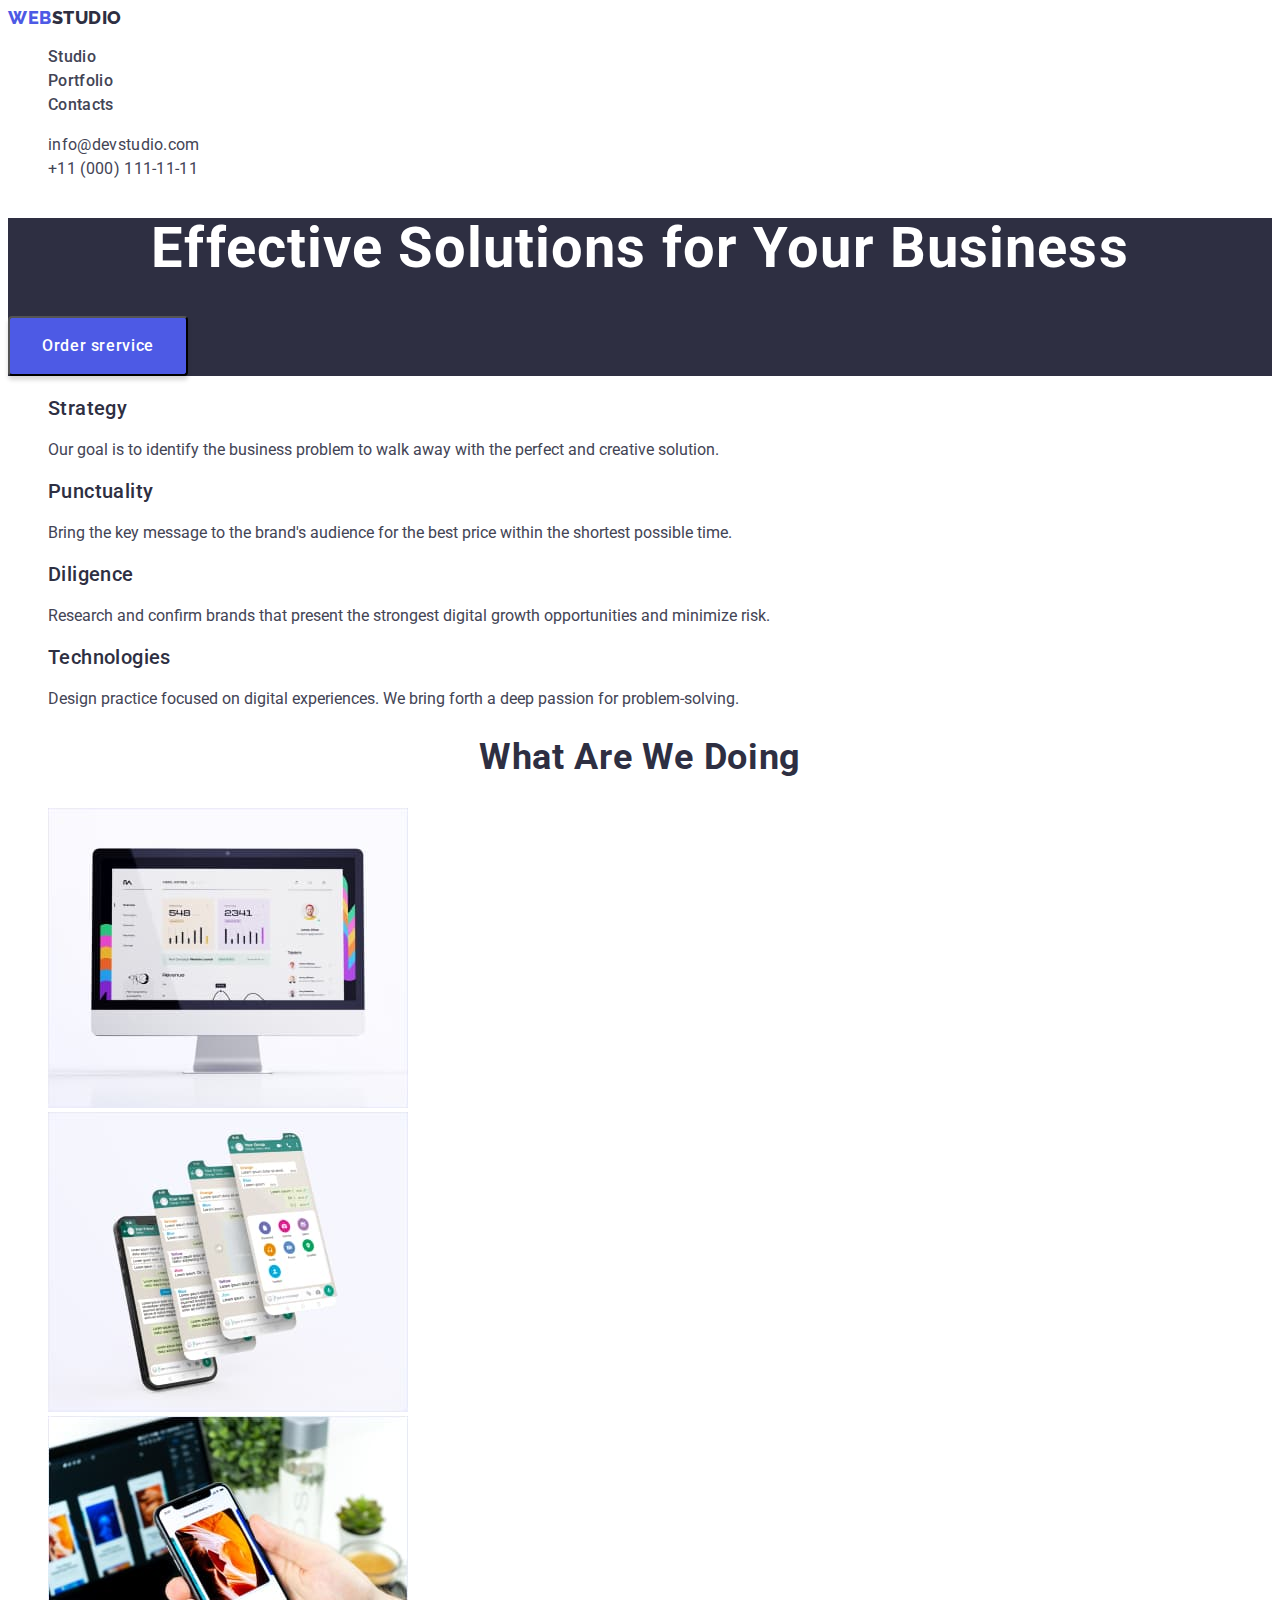
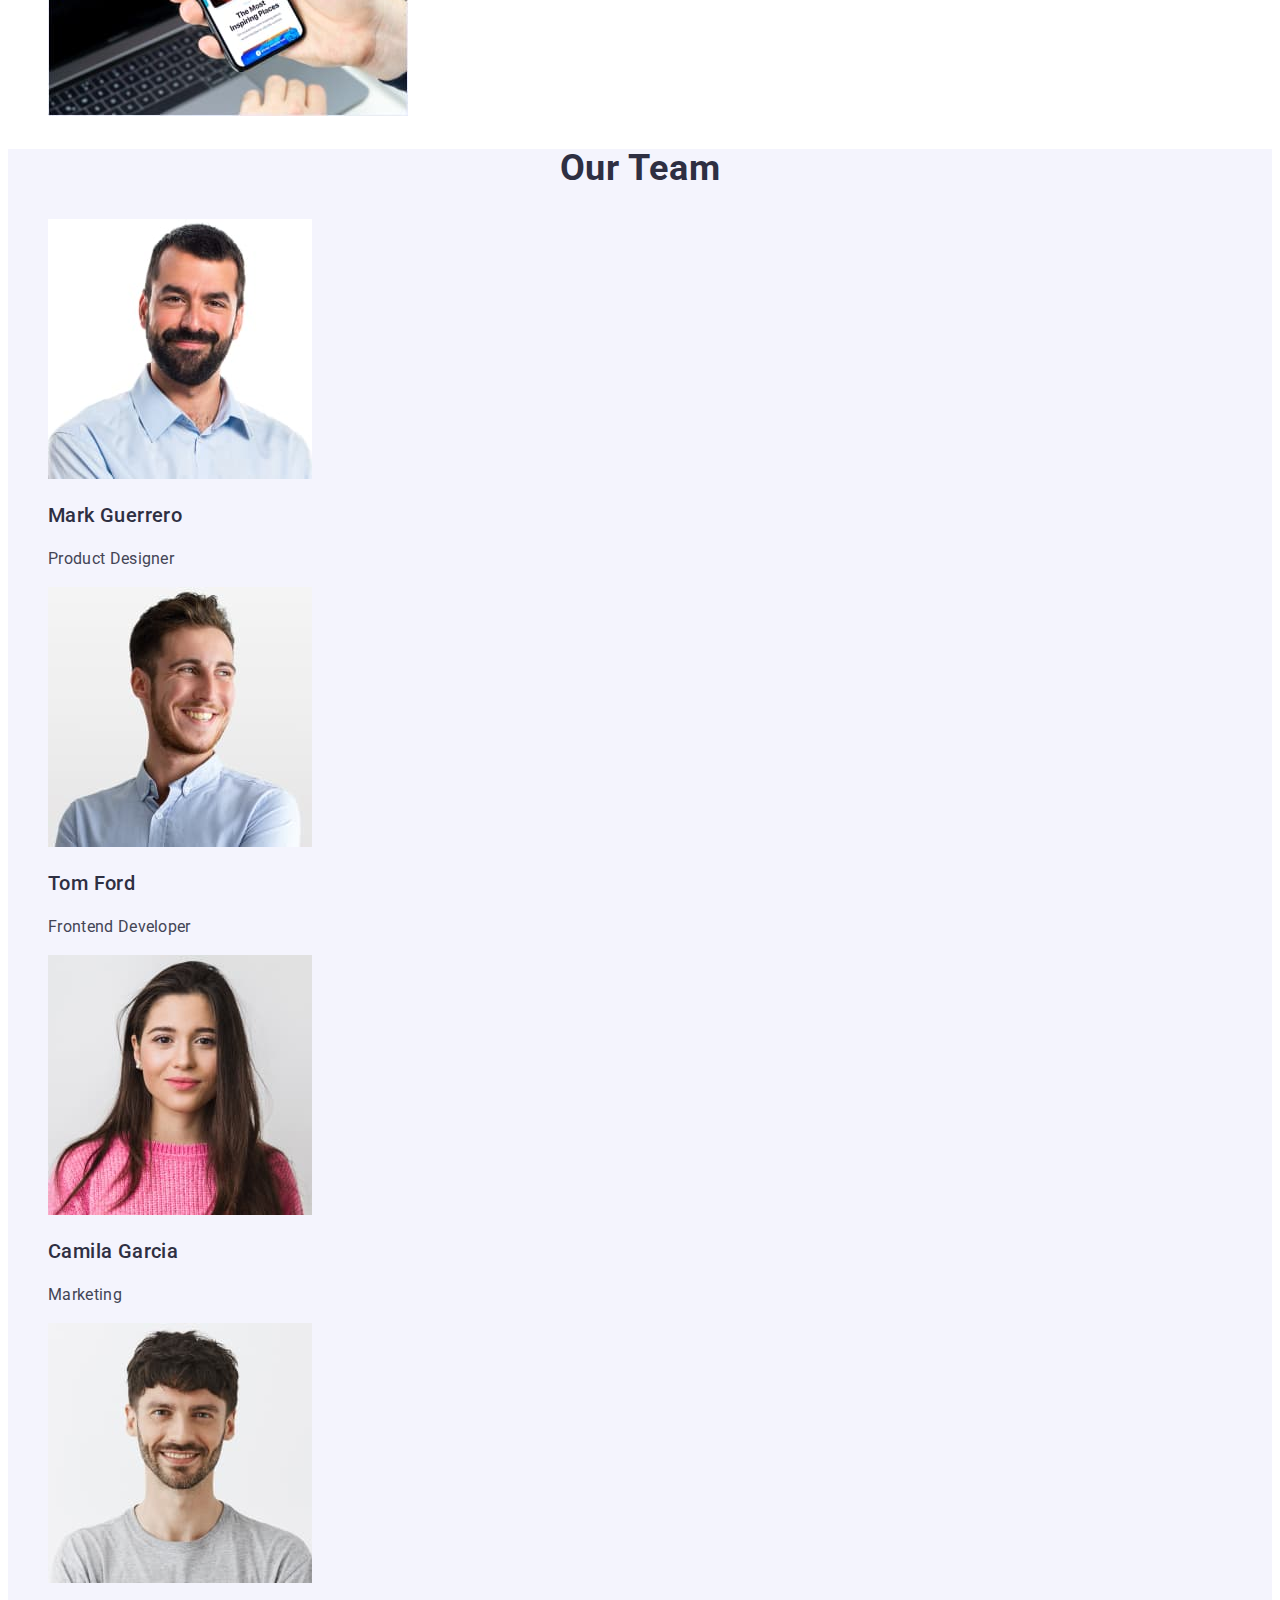
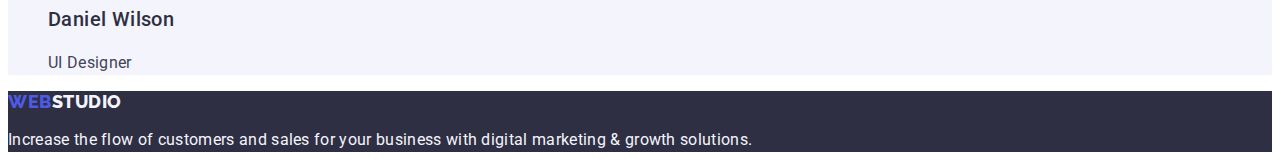
==== index.html @ 168f9c12 "start" ====
<!DOCTYPE html>
<html lang="en">
  <head>
    <title>MSi Homework02</title>
    <meta charset="UTF-8" />
    <meta name="viewport" content="width=device-width, initial-scale=1.0" />
    <link rel="stylesheet" href="./css/index.css" />
    <link rel="preconnect" href="https://fonts.googleapis.com" />
    <link rel="preconnect" href="https://fonts.gstatic.com" crossorigin />
    <link
      href="https://fonts.googleapis.com/css2?family=Raleway:wght@800&family=Roboto:wght@400;500;700;900&display=swap"
      rel="stylesheet"
    />
  </head>
  <body>
    <header>
      <!--Logo-->
      <a href="/goit-markup-hw-02/index.html" class="web-logo"
        >Web<span class="studio-logo">Studio</span></a
      >
      <!--Paga navigation-->
      <nav>
        <ul style="list-style: none">
          <li>
            <a href="/goit-markup-hw-02/index.html" class="nav">Studio</a>
          </li>
          <li>
            <a href="/goit-markup-hw-02/portfolio.html" class="nav"
              >Portfolio</a
            >
          </li>
          <li>
            <a href="" class="nav">Contacts</a>
          </li>
        </ul>
      </nav>
      <!--Address-->
      <ul style="list-style: none">
        <li>
          <a href="mailto:info@devstudio.com" class="adres"
            >info@devstudio.com</a
          >
        </li>
        <li>
          <a href="tel:+110001111111" class="adres">+11 (000) 111-11-11</a>
        </li>
      </ul>
    </header>

    <main>
      <section class="solutions">
        <h1 class="hero">Effective Solutions for Your Business</h1>
        <button type="button" class="button-service">Order srervice</button>
      </section>
      <!-- Section 1 - Strategy, Punctuality, Diligence, Technologies-->
      <section>
        <ul style="list-style: none">
          <li>
            <h3 class="subsection-title">Strategy</h3>
            <p>
              Our goal is to identify the business problem to walk away with the
              perfect and creative solution.
            </p>
          </li>
          <li>
            <h3 class="subsection-title">Punctuality</h3>
            <p>
              Bring the key message to the brand's audience for the best price
              within the shortest possible time.
            </p>
          </li>
          <li>
            <h3 class="subsection-title">Diligence</h3>
            <p>
              Research and confirm brands that present the strongest digital
              growth opportunities and minimize risk.
            </p>
          </li>
          <li>
            <h3 class="subsection-title">Technologies</h3>
            <p>
              Design practice focused on digital experiences. We bring forth a
              deep passion for problem-solving.
            </p>
          </li>
        </ul>
      </section>
      <!-- Section 2 - What Are We Doing-->
      <section>
        <h2 class="section-title">What are we doing</h2>
        <ul style="list-style: none">
          <li>
            <img
              alt="Picture of the computer"
              src="images/image1.jpg"
              width="360"
              height="300"
            />
          </li>
          <li>
            <img
              alt="Picture of phone witch many screens"
              width="360"
              height="300"
              src="images/image2.jpg"
            />
          </li>
          <li>
            <img
              alt="Picture of phone on hand"
              width="360"
              height="300"
              src="images/image3.jpg"
            />
          </li>
        </ul>
      </section>
      <!-- Section 3 - Our Team -->
      <section class="our-team">
        <h2 class="section-title">Our Team</h2>
        <ul style="list-style: none">
          <li>
            <img
              src="images/face1.jpg"
              alt="Product Designer"
              width="264"
              height="260"
            />
            <h3 class="subsection-title">Mark Guerrero</h3>
            <p class="text-team">Product Designer</p>
          </li>
          <li>
            <img
              src="images/face2.jpg"
              alt="Frontend Developer"
              width="264"
              height="260"
            />
            <h3 class="subsection-title">Tom Ford</h3>
            <p class="text-team">Frontend Developer</p>
          </li>
          <li>
            <img
              src="images/face3.jpg"
              alt="Marketing"
              width="264"
              height="260"
            />
            <h3 class="subsection-title">Camila Garcia</h3>
            <p class="text-team">Marketing</p>
          </li>
          <li>
            <img
              src="images/face4.jpg"
              alt="UI Designer"
              width="264"
              height="260"
            />
            <h3 class="subsection-title">Daniel Wilson</h3>
            <p class="text-team">UI Designer</p>
          </li>
        </ul>
      </section>
    </main>
    <footer class="footer">
      <a href="/goit-markup-hw-02/index.html" class="web-logo-footer"
        >Web<span class="studio-logo-footer">Studio</span></a
      >
      <p class="footer-text">
        Increase the flow of customers and sales for your business with digital
        marketing & growth solutions.
      </p>
    </footer>
  </body>
</html>
---- css/index.css ----
:root {
  --primary-brand: #4d5ae5;
  --pressed-state: #404bbf;
  --dark: #2e2f42;
  --success: #31d0aa;
  --text: #434455;
  --acent: #e7e9fc;
  --cloud: #f4f4fd;
  --modal-overlay: #2e2f42;
  --hero-background: #2e2f42;
  --white-background: #ffffff;
  --modal-background: #fcfcfc;
  --main-font: Roboto, sans-serif;
}
body {
  font-family: var(--main-font);
  color: var(--text);
  text-decoration: none;
}
a {
  text-decoration: none;
}
.web-logo {
  color: var(--primary-brand);
  font-family: Raleway;
  font-size: 18px;
  font-style: normal;
  font-weight: 800;
  line-height: 1.16; /* 116.667% */
  letter-spacing: 0.54px;
  text-transform: uppercase;
}

.studio-logo {
  color: var(--dark);
}

.studio-logo:hover,
.studio-logo:focus {
  color: var(--pressed-state);
}
.list-style {
  list-style: none;
}
.nav {
  color: var(--text);
  font-weight: 500;
  line-height: 1.5;
  font-family: Roboto;
  font-size: 16px;
  font-weight: 500;
  letter-spacing: 0.02em;
  text-align: left;
}
.nav:hover,
.nav:focus {
  color: var(--primary-brand);
}
/**/
.solutions {
  background-color: var(--hero-background);
}
.hero {
  /* Header 1 */
  color: var(--white-background);
  text-align: center;
  font-family: Roboto;
  font-size: 56px;
  font-style: normal;
  font-weight: 700;
  line-height: 60px; /* 107.143% */
  letter-spacing: 1.12px;
}
.button-service {
  padding: 16px 32px;
  align-items: flex-start;
  gap: 10px;
  background: var(--primary-brand);
  color: var(--white-background);
  border-radius: 4px;
  box-shadow: 0px 4px 4px 0px rgba(0, 0, 0, 0.15);
  cursor: pointer;

  /*button-text :Oder Serwice*/
  font-family: Roboto;
  font-size: 16px;
  font-weight: 500;
  line-height: 1.5;
  letter-spacing: 0.04em;
  text-align: left;
}
.button-service:hover,
.button-service:focus {
  background-color: var(--pressed-state);
}
.section-title {
  color: var(--navyblue, #2e2f42);
  /* Header 2 */
  text-align: center;
  font-size: 36px;
  font-weight: 700;
  line-height: 1.11; /* 111.111% */
  letter-spacing: 0.72px;
  text-transform: capitalize;
}
.subsection-title {
  /* Header 3 */
  color: var(--dark);
  font-size: 20px;
  font-weight: 500;
  line-height: 1.2; /* 120% */
  letter-spacing: 0.4px;
}

.text-team {
  font-family: Roboto;
  font-size: 16px;
  font-weight: 400;
  line-height: 1.5;
  letter-spacing: 0.02em;
  /*text-align: center;*/
}
.our-team {
  background-color: var(--cloud);
}
.button-item {
  color: var(--primary-brand);
  background-color: var(--cloud);
  font-weight: medium;
  size: 16px;
  line-height: 24px1.5;
  letter-spacing: 2%;
  cursor: pointer;
}
.button-item:hover,
.button-item:focus {
  color: var(--cloud);
  background-color: var(--primary-brand);
}
/*text under pictures*/
.text-content {
  color: var(--text);
  font-size: 16px;
  line-height: 1.5;
  letter-spacing: 0.02em;
}
.adres {
  color: var(--text);
  size: 16px;
  font-family: Roboto;
  font-weight: 400;
  line-height: 1.5;
  letter-spacing: 0.02em;
  text-align: left;
}
.adres:hover,
.adres:focus {
  color: var(--primary-brand);
}
.footer {
  background-color: var(--hero-background);
  color: var(--cloud);
}
.web-logo-footer {
  width: 44px;
  height: 21px;
  color: var(--primary-brand);
  font-family: Raleway;
  font-size: 18px;
  font-style: normal;
  font-weight: 800;
  line-height: 21px; /* 116.667% */
  letter-spacing: 0.54px;
  text-transform: uppercase;
  justify-content: center;
}
.studio-logo-footer {
  color: var(--cloud);
}
.studio-logo-footer:hover,
.studio-logo-footer:focus {
  color: var(--pressed-state);
}
.footer-text {
  font-family: Roboto;
  font-size: 16px;
  font-weight: 400;
  line-height: 1.5;
  letter-spacing: 0.02em;
  text-align: left;
}
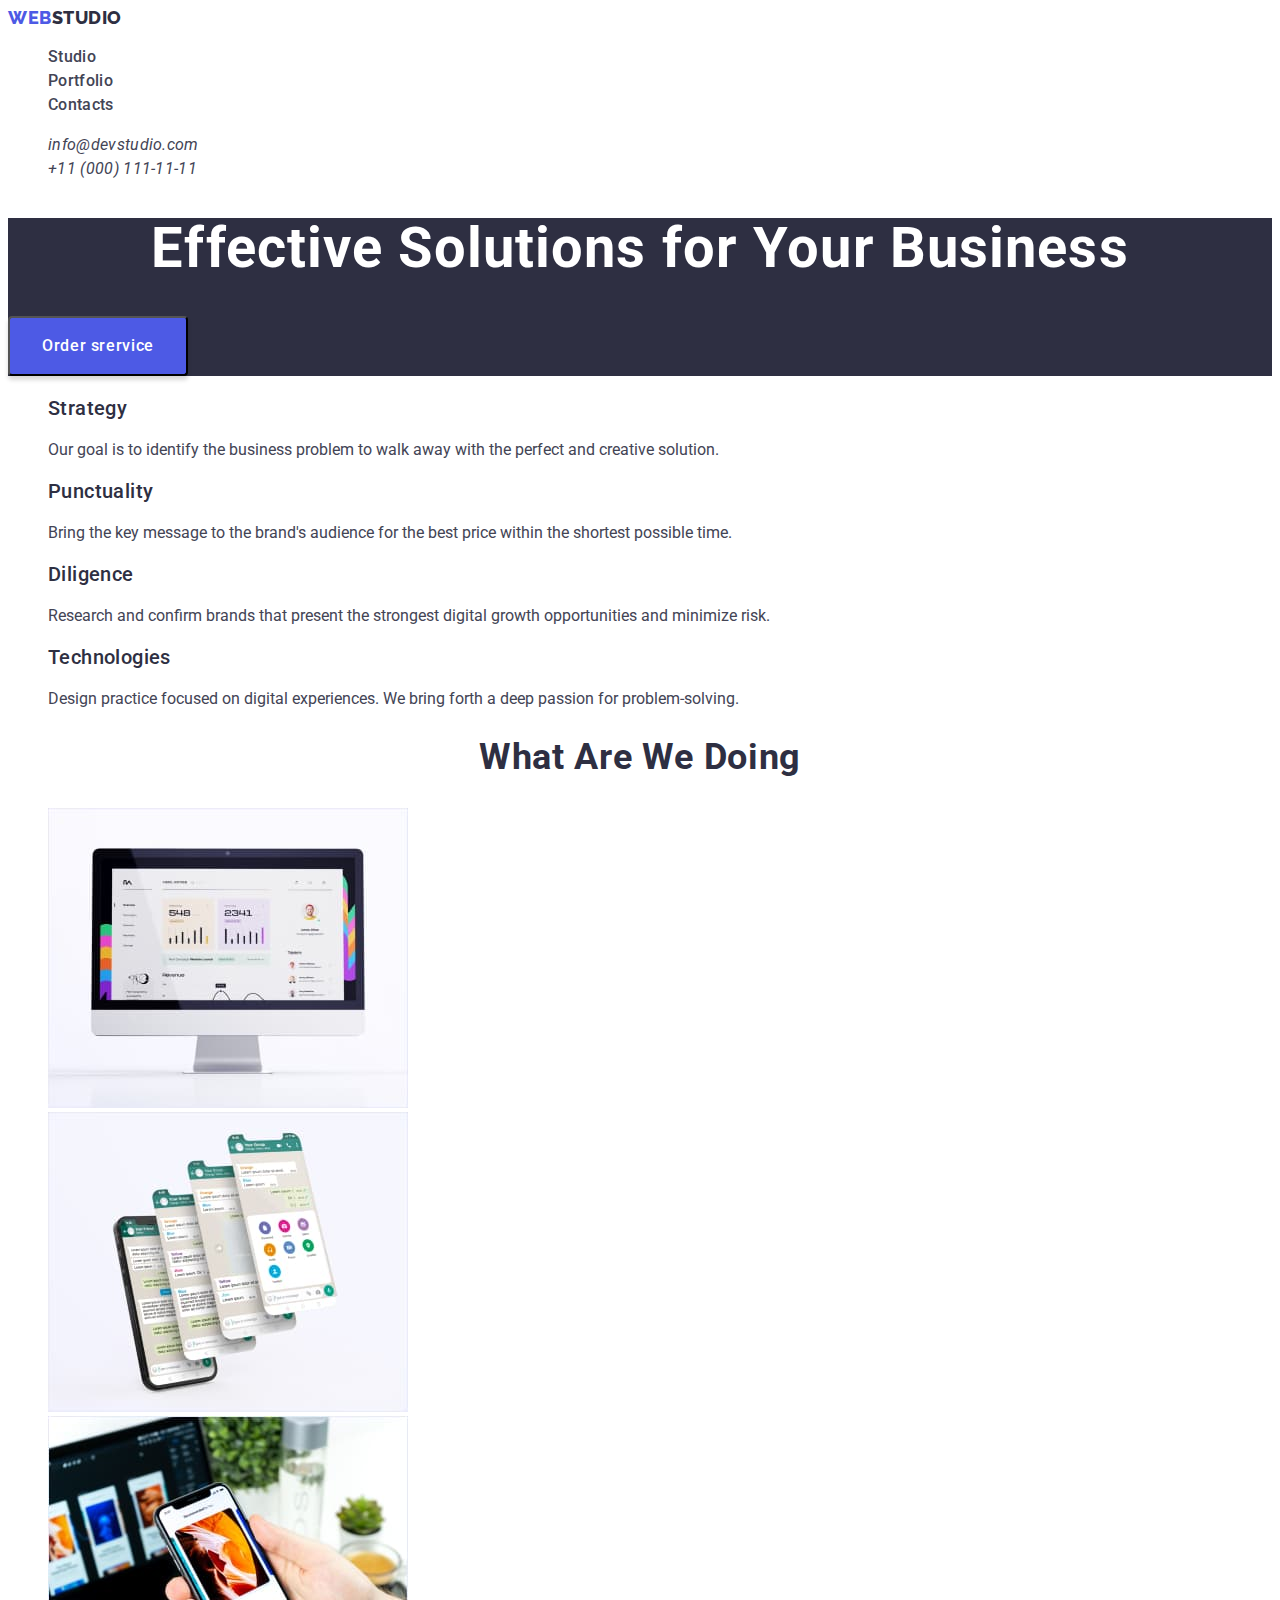
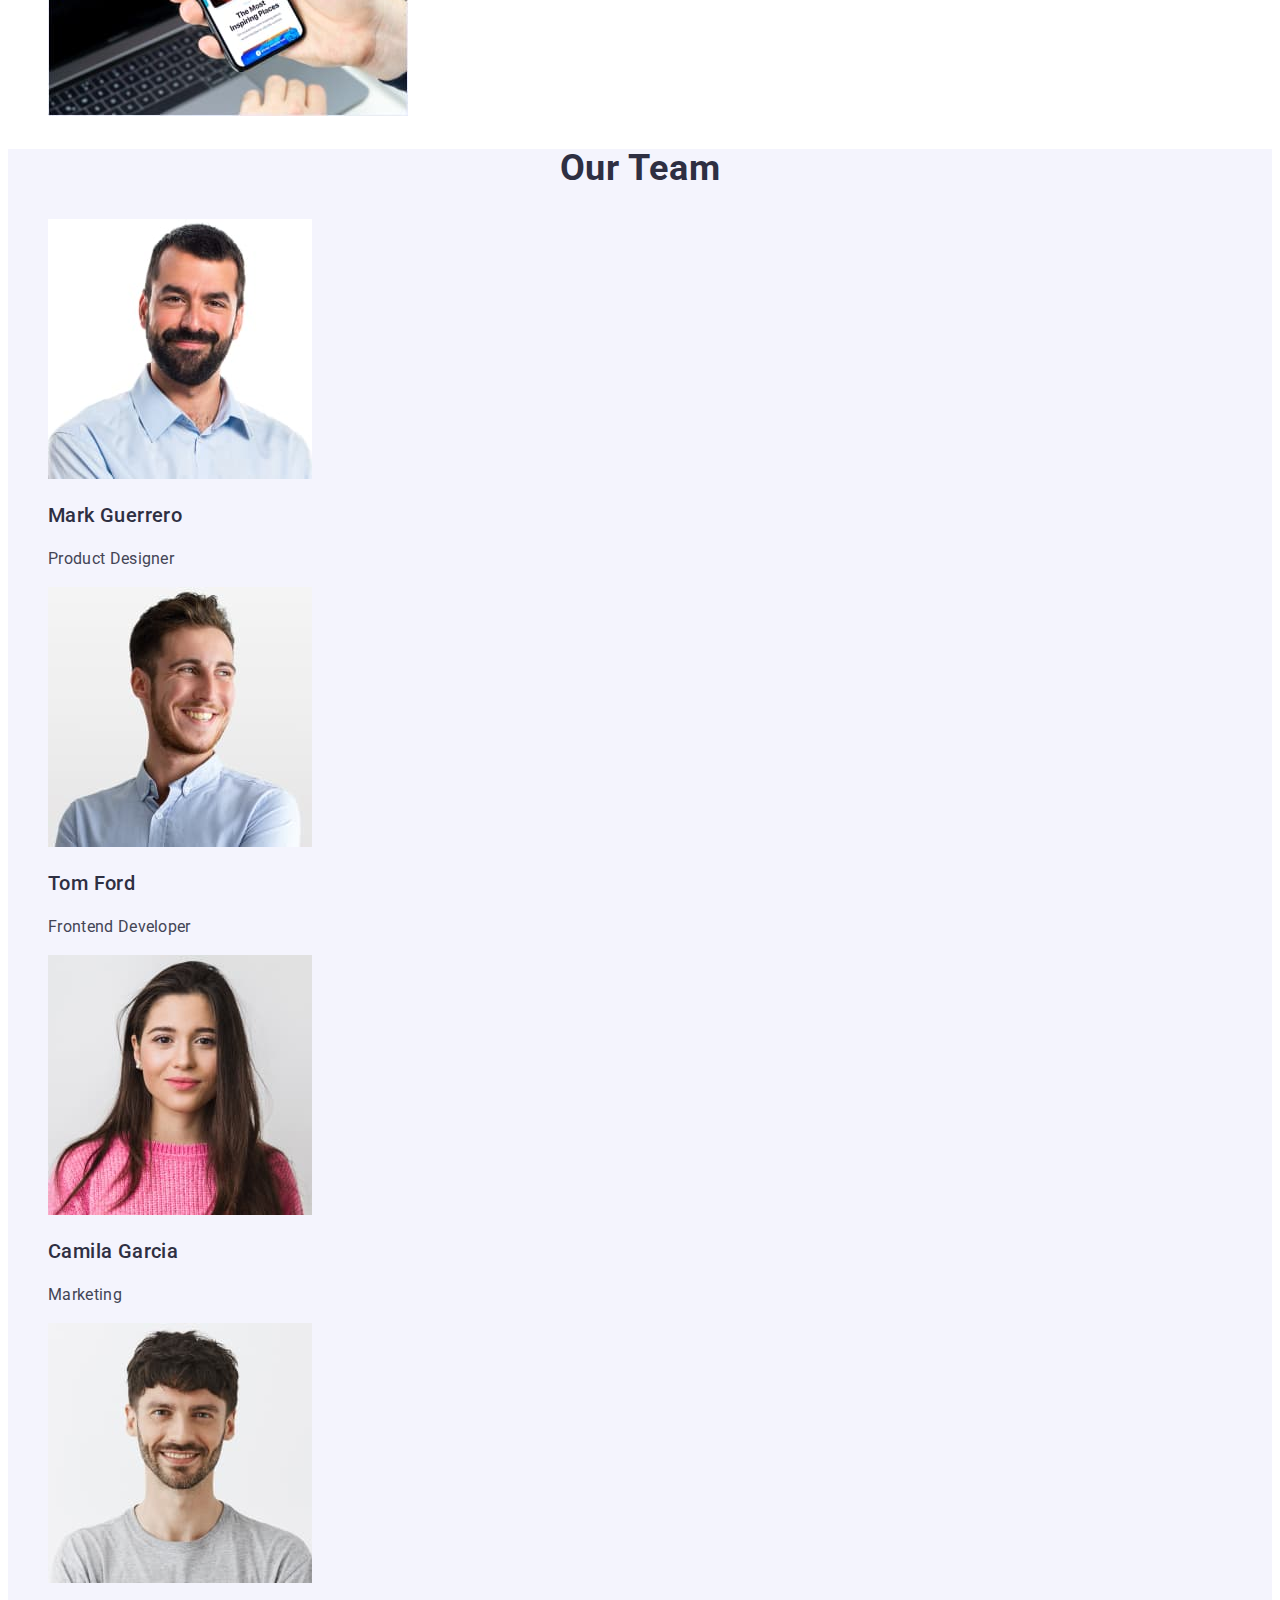
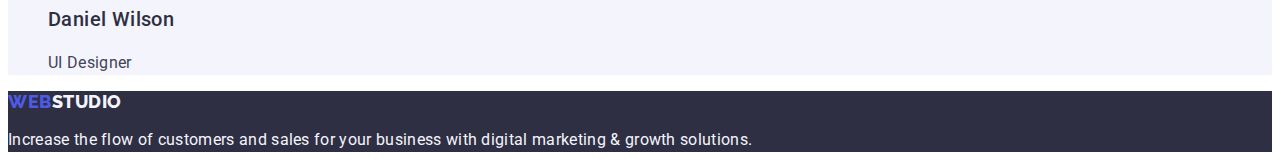
==== commit 5ed06ded: "service from a mentor" ====
--- a/index.html
+++ b/index.html
@@ -1,9 +1,16 @@
 <!DOCTYPE html>
 <html lang="en">
   <head>
-    <title>MSi Homework02</title>
+    <title>MSi Homework03</title>
     <meta charset="UTF-8" />
     <meta name="viewport" content="width=device-width, initial-scale=1.0" />
+    <link
+      rel="stylesheet"
+      href="https://cdnjs.cloudflare.com/ajax/libs/modern-normalize/2.0.0/modern-normalize.min.css"
+      integrity="sha512-4xo8blKMVCiXpTaLzQSLSw3KFOVPWhm/TRtuPVc4WG6kUgjH6J03IBuG7JZPkcWMxJ5huwaBpOpnwYElP/m6wg=="
+      crossorigin="anonymous"
+      referrerpolicy="no-referrer"
+    />
     <link rel="stylesheet" href="./css/index.css" />
     <link rel="preconnect" href="https://fonts.googleapis.com" />
     <link rel="preconnect" href="https://fonts.gstatic.com" crossorigin />
@@ -18,9 +25,9 @@
       <a href="/goit-markup-hw-02/index.html" class="web-logo"
         >Web<span class="studio-logo">Studio</span></a
       >
-      <!--Paga navigation-->
+      <!--Page navigation-->
       <nav>
-        <ul style="list-style: none">
+        <ul>
           <li>
             <a href="/goit-markup-hw-02/index.html" class="nav">Studio</a>
           </li>
@@ -35,16 +42,18 @@
         </ul>
       </nav>
       <!--Address-->
-      <ul style="list-style: none">
-        <li>
-          <a href="mailto:info@devstudio.com" class="adres"
-            >info@devstudio.com</a
-          >
-        </li>
-        <li>
-          <a href="tel:+110001111111" class="adres">+11 (000) 111-11-11</a>
-        </li>
-      </ul>
+      <address>
+        <ul>
+          <li>
+            <a href="mailto:info@devstudio.com" class="adres"
+              >info@devstudio.com</a
+            >
+          </li>
+          <li>
+            <a href="tel:+110001111111" class="adres">+11 (000) 111-11-11</a>
+          </li>
+        </ul>
+      </address>
     </header>
 
     <main>
@@ -54,7 +63,7 @@
       </section>
       <!-- Section 1 - Strategy, Punctuality, Diligence, Technologies-->
       <section>
-        <ul style="list-style: none">
+        <ul>
           <li>
             <h3 class="subsection-title">Strategy</h3>
             <p>
@@ -88,7 +97,7 @@
       <!-- Section 2 - What Are We Doing-->
       <section>
         <h2 class="section-title">What are we doing</h2>
-        <ul style="list-style: none">
+        <ul>
           <li>
             <img
               alt="Picture of the computer"
@@ -118,7 +127,7 @@
       <!-- Section 3 - Our Team -->
       <section class="our-team">
         <h2 class="section-title">Our Team</h2>
-        <ul style="list-style: none">
+        <ul>
           <li>
             <img
               src="images/face1.jpg"
--- a/css/index.css
+++ b/css/index.css
@@ -16,6 +16,9 @@
   font-family: var(--main-font);
   color: var(--text);
   text-decoration: none;
+}
+ul {
+  list-style: none;
 }
 a {
   text-decoration: none;
@@ -126,10 +129,11 @@
 .button-item {
   color: var(--primary-brand);
   background-color: var(--cloud);
-  font-weight: medium;
-  size: 16px;
-  line-height: 24px1.5;
-  letter-spacing: 2%;
+  font-weight: 500;
+  font-family: inherit;
+  font-size: 16px;
+  line-height: 1.5;
+  letter-spacing: 0.02em;
   cursor: pointer;
 }
 .button-item:hover,
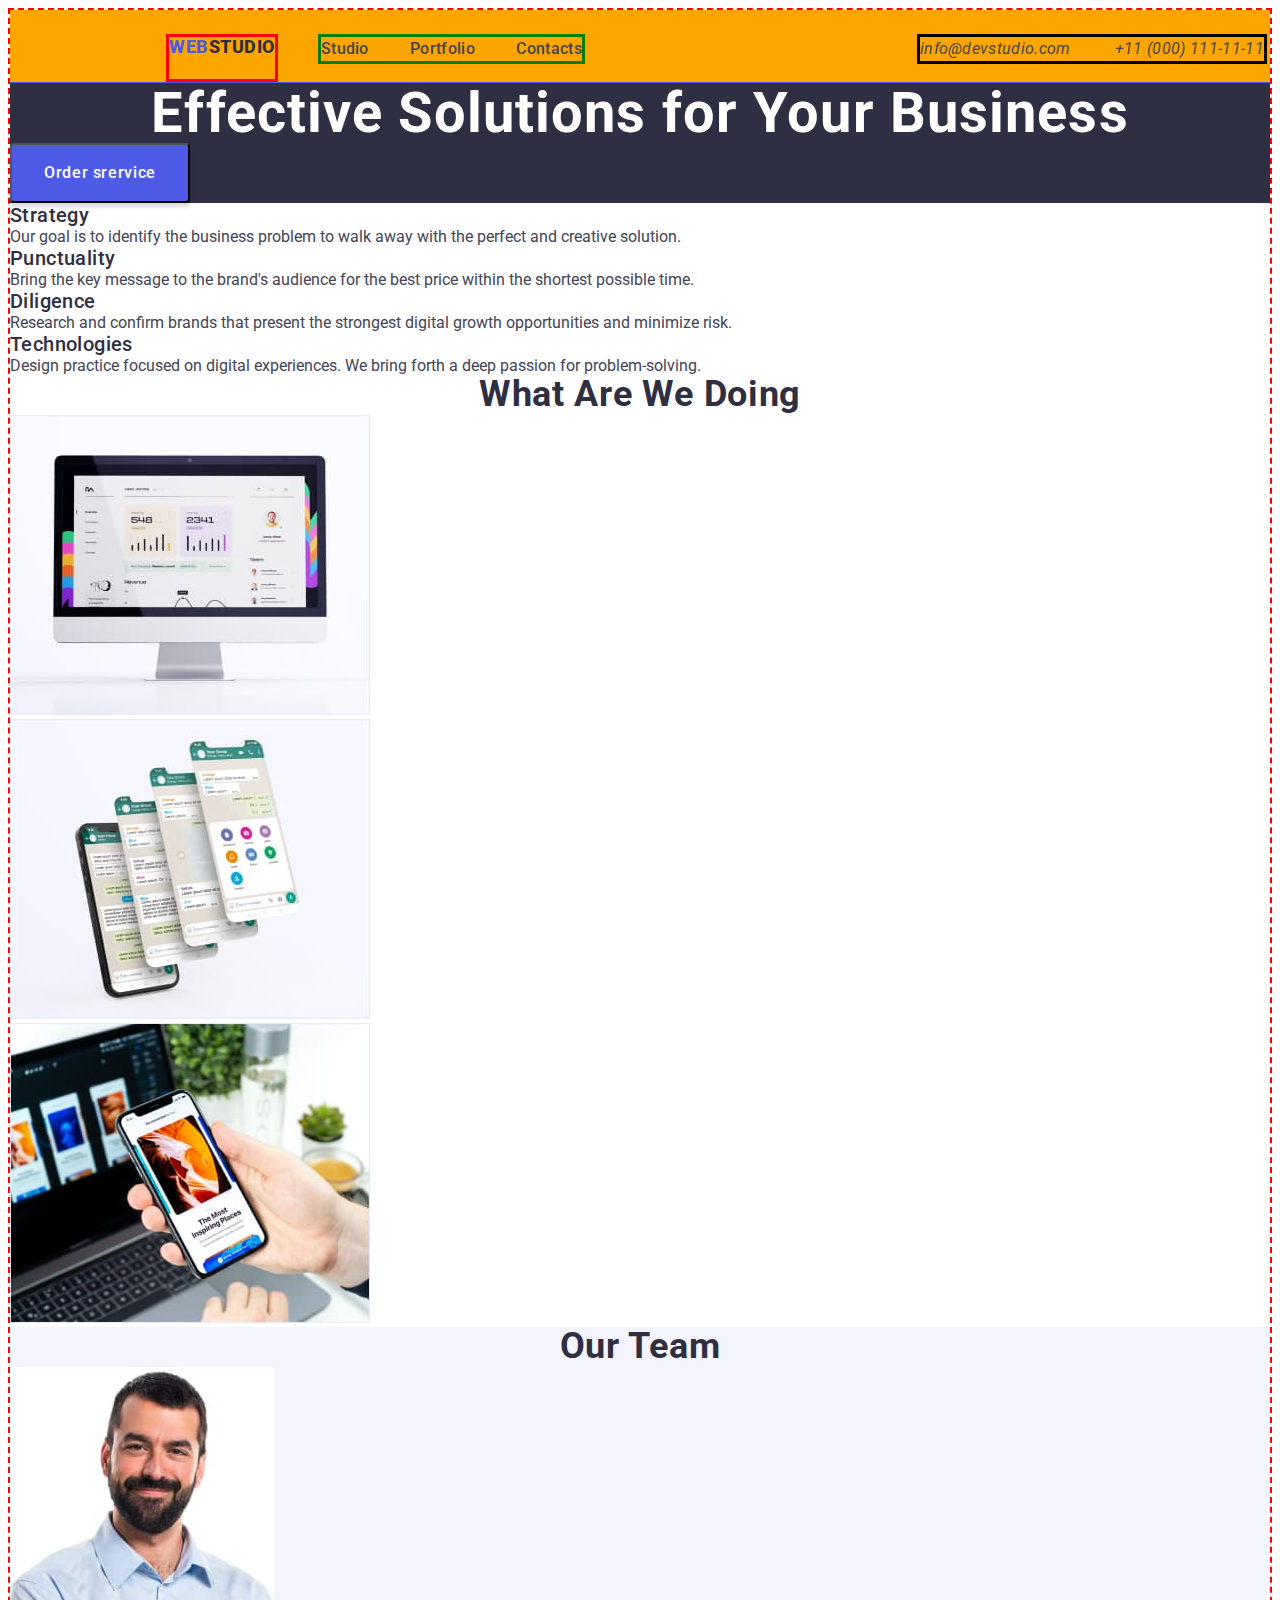
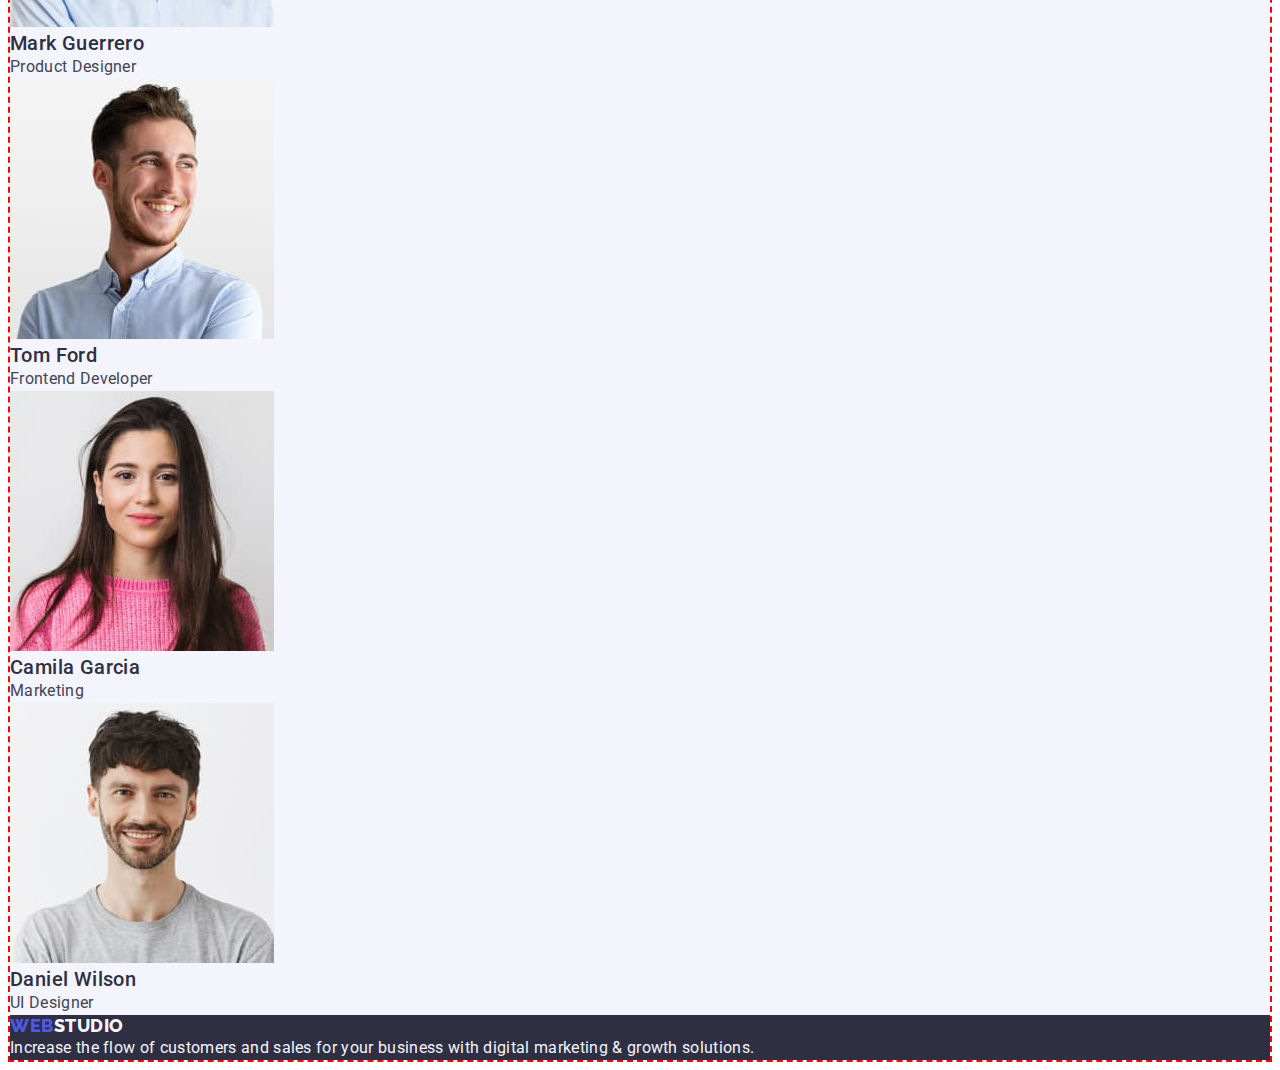
==== commit fe75c524: "Update4" ====
--- a/index.html
+++ b/index.html
@@ -21,39 +21,53 @@
   </head>
   <body>
     <header>
-      <!--Logo-->
-      <a href="/goit-markup-hw-02/index.html" class="web-logo"
-        >Web<span class="studio-logo">Studio</span></a
-      >
-      <!--Page navigation-->
-      <nav>
-        <ul>
-          <li>
-            <a href="/goit-markup-hw-02/index.html" class="nav">Studio</a>
-          </li>
-          <li>
-            <a href="/goit-markup-hw-02/portfolio.html" class="nav"
-              >Portfolio</a
-            >
-          </li>
-          <li>
-            <a href="" class="nav">Contacts</a>
-          </li>
-        </ul>
-      </nav>
-      <!--Address-->
-      <address>
-        <ul>
-          <li>
-            <a href="mailto:info@devstudio.com" class="adres"
-              >info@devstudio.com</a
-            >
-          </li>
-          <li>
-            <a href="tel:+110001111111" class="adres">+11 (000) 111-11-11</a>
-          </li>
-        </ul>
-      </address>
+      <div class="container-top-line">
+        <!--container 1-->
+        <!--Logo-->
+        <div class="container-logo-top-line">
+          <!--container 2-->
+          <a href="/goit-markup-hw-03/index.html" class="web-logo"
+            >Web<span class="studio-logo">Studio</span></a
+          >
+        </div>
+        <!--container 2 END-->
+        <!--Page navigation-->
+        <nav class="nav">
+          <ul class="container-links-top-line">
+            <!--container 3-->
+            <li class="container-address-top-line-children">
+              <a href="/goit-markup-hw-03/index.html" class="nav">Studio</a>
+            </li>
+            <li class="container-address-top-line-children">
+              <a href="/goit-markup-hw-03/portfolio.html" class="nav"
+                >Portfolio</a
+              >
+            </li>
+            <li class="container-address-top-line-children">
+              <a href="" class="nav">Contacts</a>
+            </li>
+          </ul>
+          <!--container 3 END-->
+        </nav>
+        <!--Address-->
+        <address>
+          <ul class="container-address-top-line">
+            <!--container 4-->
+            <li>
+              <a href="mailto:info@devstudio.com" class="addrees"
+                >info@devstudio.com</a
+              >
+            </li>
+            <li>
+              <a href="tel:+110001111111" class="addrees"
+                >+11 (000) 111-11-11</a
+              >
+            </li>
+          </ul>
+          <!--container 4 EDN-->
+        </address>
+      </div>
+      <!--container 1 -END-->
     </header>
 
     <main>
--- a/css/index.css
+++ b/css/index.css
@@ -16,6 +16,23 @@
   font-family: var(--main-font);
   color: var(--text);
   text-decoration: none;
+  max-width: 1440px;
+  border: 2px dashed red;
+}
+h1,
+h2,
+h3,
+h4,
+h5,
+h6,
+p,
+ul {
+  margin: 0;
+  padding: 0;
+  border: 0;
+  font-size: 100%;
+  font: inherit;
+  vertical-align: baseline;
 }
 ul {
   list-style: none;
@@ -25,12 +42,12 @@
 }
 .web-logo {
   color: var(--primary-brand);
-  font-family: Raleway;
+  font-family: var(--main-font);
   font-size: 18px;
   font-style: normal;
   font-weight: 800;
   line-height: 1.16; /* 116.667% */
-  letter-spacing: 0.54px;
+  letter-spacing: 0.03em;
   text-transform: uppercase;
 }
 
@@ -53,7 +70,6 @@
   font-size: 16px;
   font-weight: 500;
   letter-spacing: 0.02em;
-  text-align: left;
 }
 .nav:hover,
 .nav:focus {
@@ -148,14 +164,13 @@
   line-height: 1.5;
   letter-spacing: 0.02em;
 }
-.adres {
+.addrees {
   color: var(--text);
   size: 16px;
   font-family: Roboto;
   font-weight: 400;
   line-height: 1.5;
   letter-spacing: 0.02em;
-  text-align: left;
 }
 .adres:hover,
 .adres:focus {
@@ -193,3 +208,42 @@
   letter-spacing: 0.02em;
   text-align: left;
 }
+/*container 1*/
+.container-top-line {
+  display: flex;
+  max-width: 1440px;
+  height: 72px;
+  margin: 0;
+  border-bottom: 1px solid var(--primary-brand);
+  background-color: orange;
+}
+/*container 2*/
+.container-logo-top-line {
+  display: flex;
+  max-width: 115px;
+  margin-left: 156px;
+  margin-top: 24px;
+  flex-direction: row;
+  /*align-items: center;*/
+  padding: 0px;
+
+  border: 3px solid red;
+}
+/*container 3*/
+.container-links-top-line {
+  width: 261px;
+  margin-top: 24px;
+  margin-left: 40px;
+  display: flex;
+  justify-content: space-between;
+  border: 3px solid green;
+}
+/*container 4*/
+.container-address-top-line {
+  width: 344px;
+  margin-top: 24px;
+  margin-left: 332px;
+  display: flex;
+  justify-content: space-between;
+  border: 3px solid black;
+}
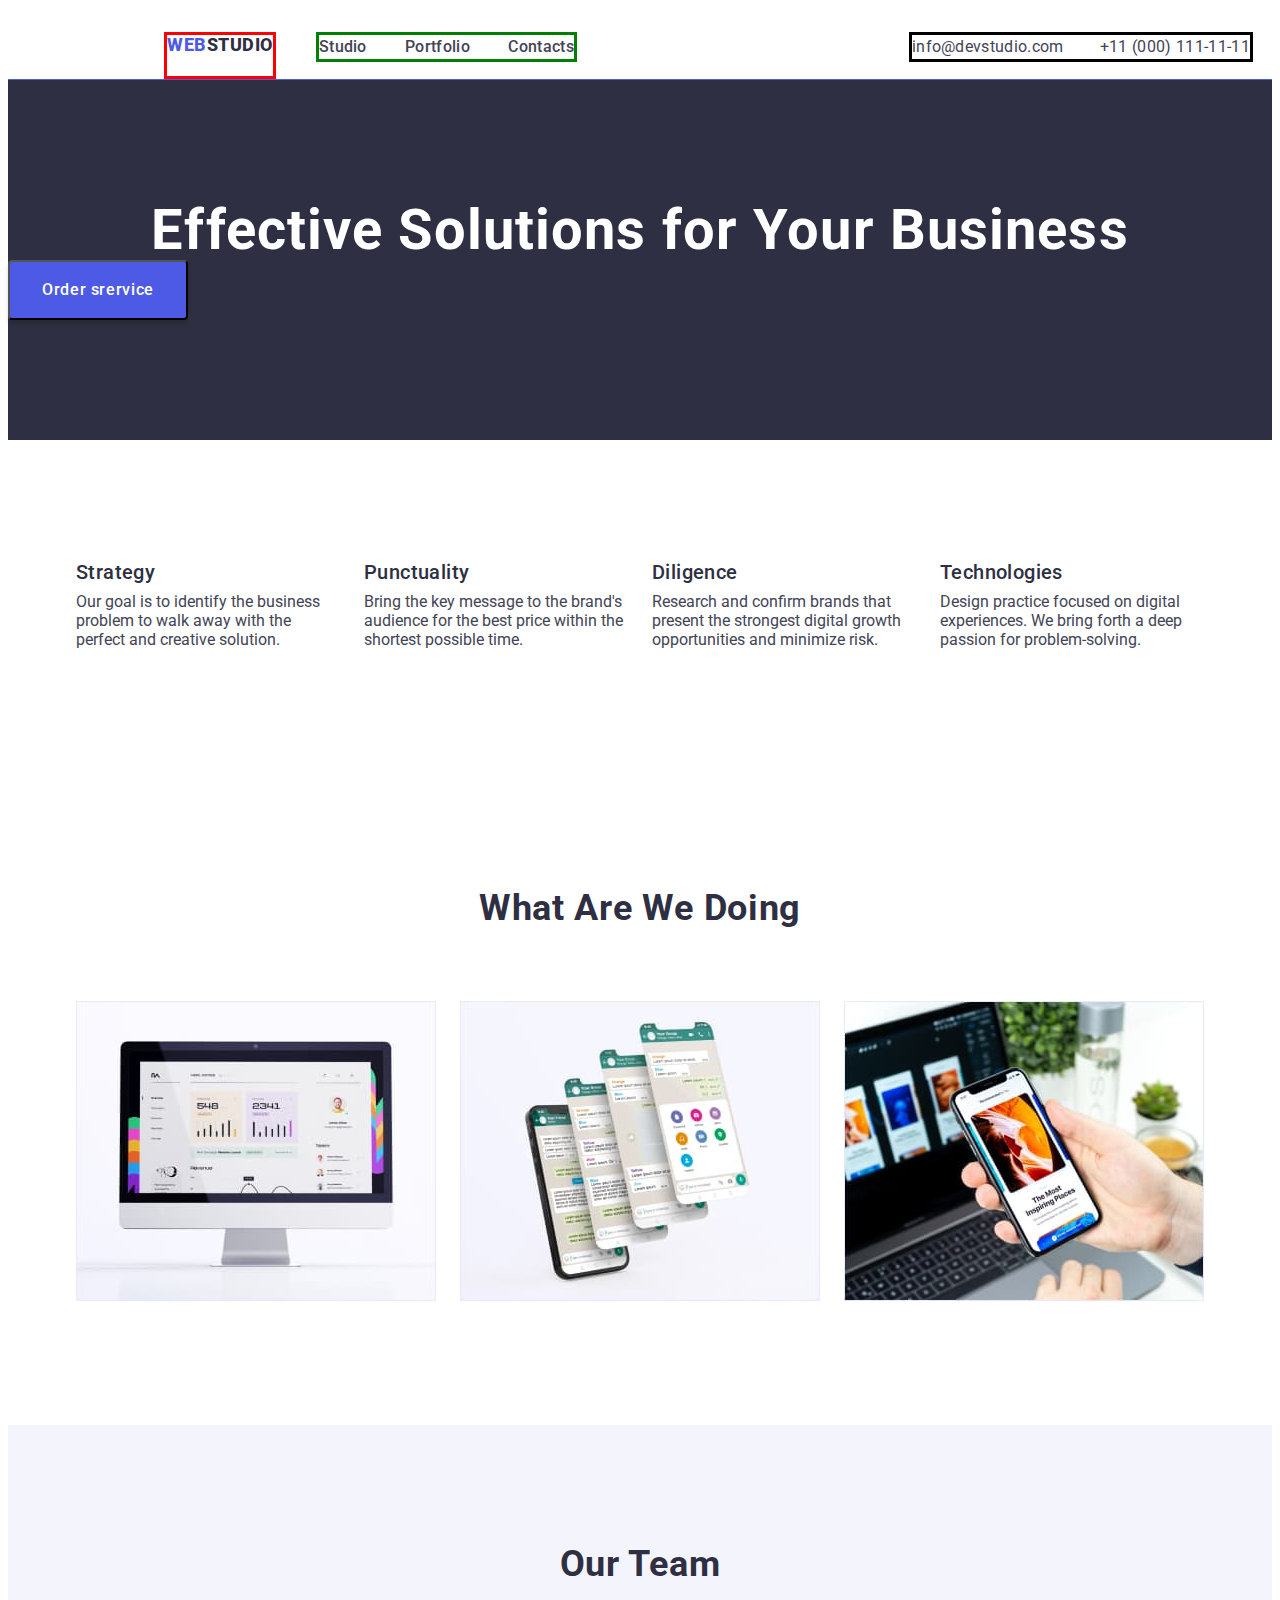
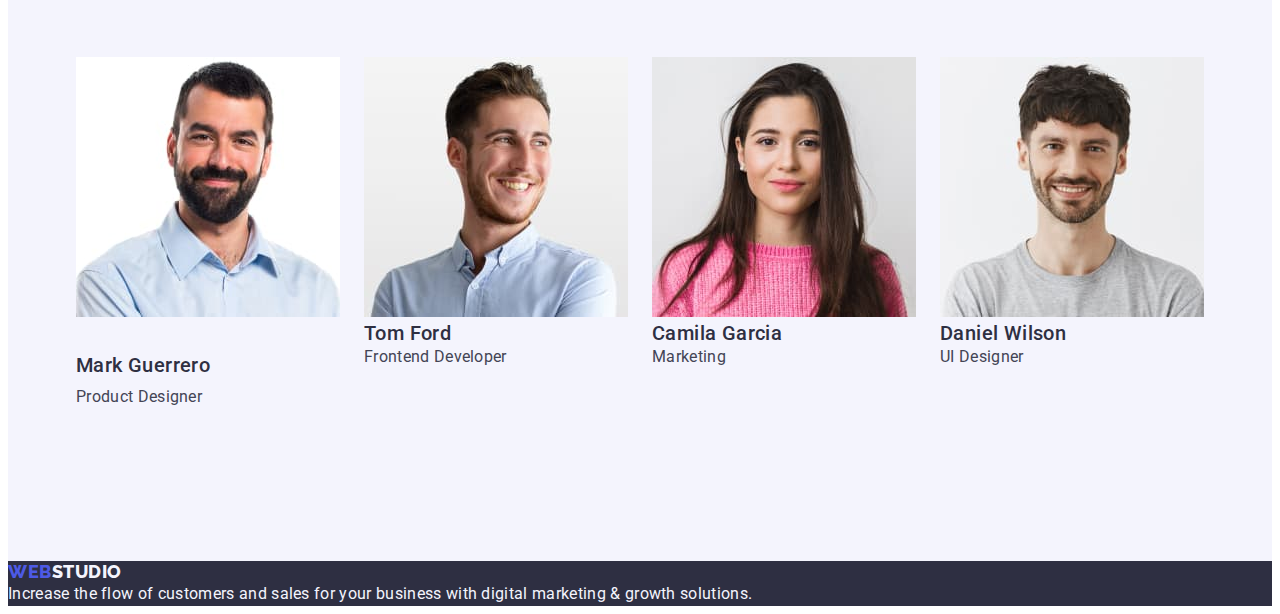
==== commit 5263e567: "UPdate5" ====
--- a/index.html
+++ b/index.html
@@ -71,35 +71,35 @@
     </header>
 
     <main>
-      <section class="solutions">
+      <section class="solutions section-padding">
         <h1 class="hero">Effective Solutions for Your Business</h1>
         <button type="button" class="button-service">Order srervice</button>
       </section>
       <!-- Section 1 - Strategy, Punctuality, Diligence, Technologies-->
-      <section>
-        <ul>
-          <li>
+      <section class="section-padding">
+        <ul class="container-section1">
+          <li class="section1-child">
             <h3 class="subsection-title">Strategy</h3>
             <p>
               Our goal is to identify the business problem to walk away with the
               perfect and creative solution.
             </p>
           </li>
-          <li>
+          <li class="section1-child">
             <h3 class="subsection-title">Punctuality</h3>
             <p>
               Bring the key message to the brand's audience for the best price
               within the shortest possible time.
             </p>
           </li>
-          <li>
+          <li class="section1-child">
             <h3 class="subsection-title">Diligence</h3>
             <p>
               Research and confirm brands that present the strongest digital
               growth opportunities and minimize risk.
             </p>
           </li>
-          <li>
+          <li class="section1-child">
             <h3 class="subsection-title">Technologies</h3>
             <p>
               Design practice focused on digital experiences. We bring forth a
@@ -109,10 +109,10 @@
         </ul>
       </section>
       <!-- Section 2 - What Are We Doing-->
-      <section>
+      <section class="section-padding">
         <h2 class="section-title">What are we doing</h2>
-        <ul>
-          <li>
+        <ul class="container-section2">
+          <li class="container-section2-child">
             <img
               alt="Picture of the computer"
               src="images/image1.jpg"
@@ -120,7 +120,7 @@
               height="300"
             />
           </li>
-          <li>
+          <li class="container-section2-child">
             <img
               alt="Picture of phone witch many screens"
               width="360"
@@ -128,7 +128,7 @@
               src="images/image2.jpg"
             />
           </li>
-          <li>
+          <li class="container-section2-child">
             <img
               alt="Picture of phone on hand"
               width="360"
@@ -139,20 +139,22 @@
         </ul>
       </section>
       <!-- Section 3 - Our Team -->
-      <section class="our-team">
+      <section class="our-team section-padding">
         <h2 class="section-title">Our Team</h2>
-        <ul>
-          <li>
+        <ul class="container-section3">
+          <li class="container-section3-child">
             <img
               src="images/face1.jpg"
               alt="Product Designer"
               width="264"
               height="260"
             />
-            <h3 class="subsection-title">Mark Guerrero</h3>
-            <p class="text-team">Product Designer</p>
-          </li>
-          <li>
+            <div class="card-team">
+              <h3 class="subsection-title">Mark Guerrero</h3>
+              <p class="text-team">Product Designer</p>
+            </div>
+          </li>
+          <li class="container-section3-child">
             <img
               src="images/face2.jpg"
               alt="Frontend Developer"
@@ -162,7 +164,7 @@
             <h3 class="subsection-title">Tom Ford</h3>
             <p class="text-team">Frontend Developer</p>
           </li>
-          <li>
+          <li class="container-section3-child">
             <img
               src="images/face3.jpg"
               alt="Marketing"
@@ -172,7 +174,7 @@
             <h3 class="subsection-title">Camila Garcia</h3>
             <p class="text-team">Marketing</p>
           </li>
-          <li>
+          <li class="container-section3-child">
             <img
               src="images/face4.jpg"
               alt="UI Designer"
--- a/css/index.css
+++ b/css/index.css
@@ -12,12 +12,14 @@
   --modal-background: #fcfcfc;
   --main-font: Roboto, sans-serif;
 }
+* {
+  box-sizing: border-box;
+}
 body {
   font-family: var(--main-font);
   color: var(--text);
   text-decoration: none;
   max-width: 1440px;
-  border: 2px dashed red;
 }
 h1,
 h2,
@@ -44,7 +46,6 @@
   color: var(--primary-brand);
   font-family: var(--main-font);
   font-size: 18px;
-  font-style: normal;
   font-weight: 800;
   line-height: 1.16; /* 116.667% */
   letter-spacing: 0.03em;
@@ -66,9 +67,8 @@
   color: var(--text);
   font-weight: 500;
   line-height: 1.5;
-  font-family: Roboto;
-  font-size: 16px;
-  font-weight: 500;
+  font-family: var(--main-font);
+  font-size: 16px;
   letter-spacing: 0.02em;
 }
 .nav:hover,
@@ -83,7 +83,7 @@
   /* Header 1 */
   color: var(--white-background);
   text-align: center;
-  font-family: Roboto;
+  font-family: var(--main-font);
   font-size: 56px;
   font-style: normal;
   font-weight: 700;
@@ -171,6 +171,7 @@
   font-weight: 400;
   line-height: 1.5;
   letter-spacing: 0.02em;
+  font-style: normal;
 }
 .adres:hover,
 .adres:focus {
@@ -215,7 +216,6 @@
   height: 72px;
   margin: 0;
   border-bottom: 1px solid var(--primary-brand);
-  background-color: orange;
 }
 /*container 2*/
 .container-logo-top-line {
@@ -223,9 +223,8 @@
   max-width: 115px;
   margin-left: 156px;
   margin-top: 24px;
-  flex-direction: row;
+
   /*align-items: center;*/
-  padding: 0px;
 
   border: 3px solid red;
 }
@@ -247,3 +246,53 @@
   justify-content: space-between;
   border: 3px solid black;
 }
+.section-padding {
+  padding-top: 120px;
+  padding-bottom: 120px;
+}
+.container-section1 {
+  width: 1128px;
+  display: flex;
+  justify-content: space-between;
+  gap: 24px;
+  margin: auto;
+}
+.section1-child {
+  display: flex;
+  width: 264px;
+  flex-direction: column;
+  align-items: flex-start;
+  gap: 8px;
+}
+.container-section2 {
+  display: flex;
+  width: 1128px;
+  margin: auto;
+  padding-top: 72px;
+}
+.container-section2-child {
+  margin-right: 24px;
+}
+.container-section2-child:last-child {
+  margin-right: 0;
+}
+.container-section3 {
+  display: flex;
+  width: 1128px;
+  margin: auto;
+  padding-top: 72px;
+}
+.container-section3-child {
+  margin-right: 24px;
+}
+.container-section3-child:last-child {
+  margin-right: 0;
+}
+.card-team {
+  display: flex;
+  flex-direction: column;
+  padding-top: 32px;
+  padding-bottom: 32px;
+  border-bottom: 5px, solid red;
+  gap: 8px;
+}
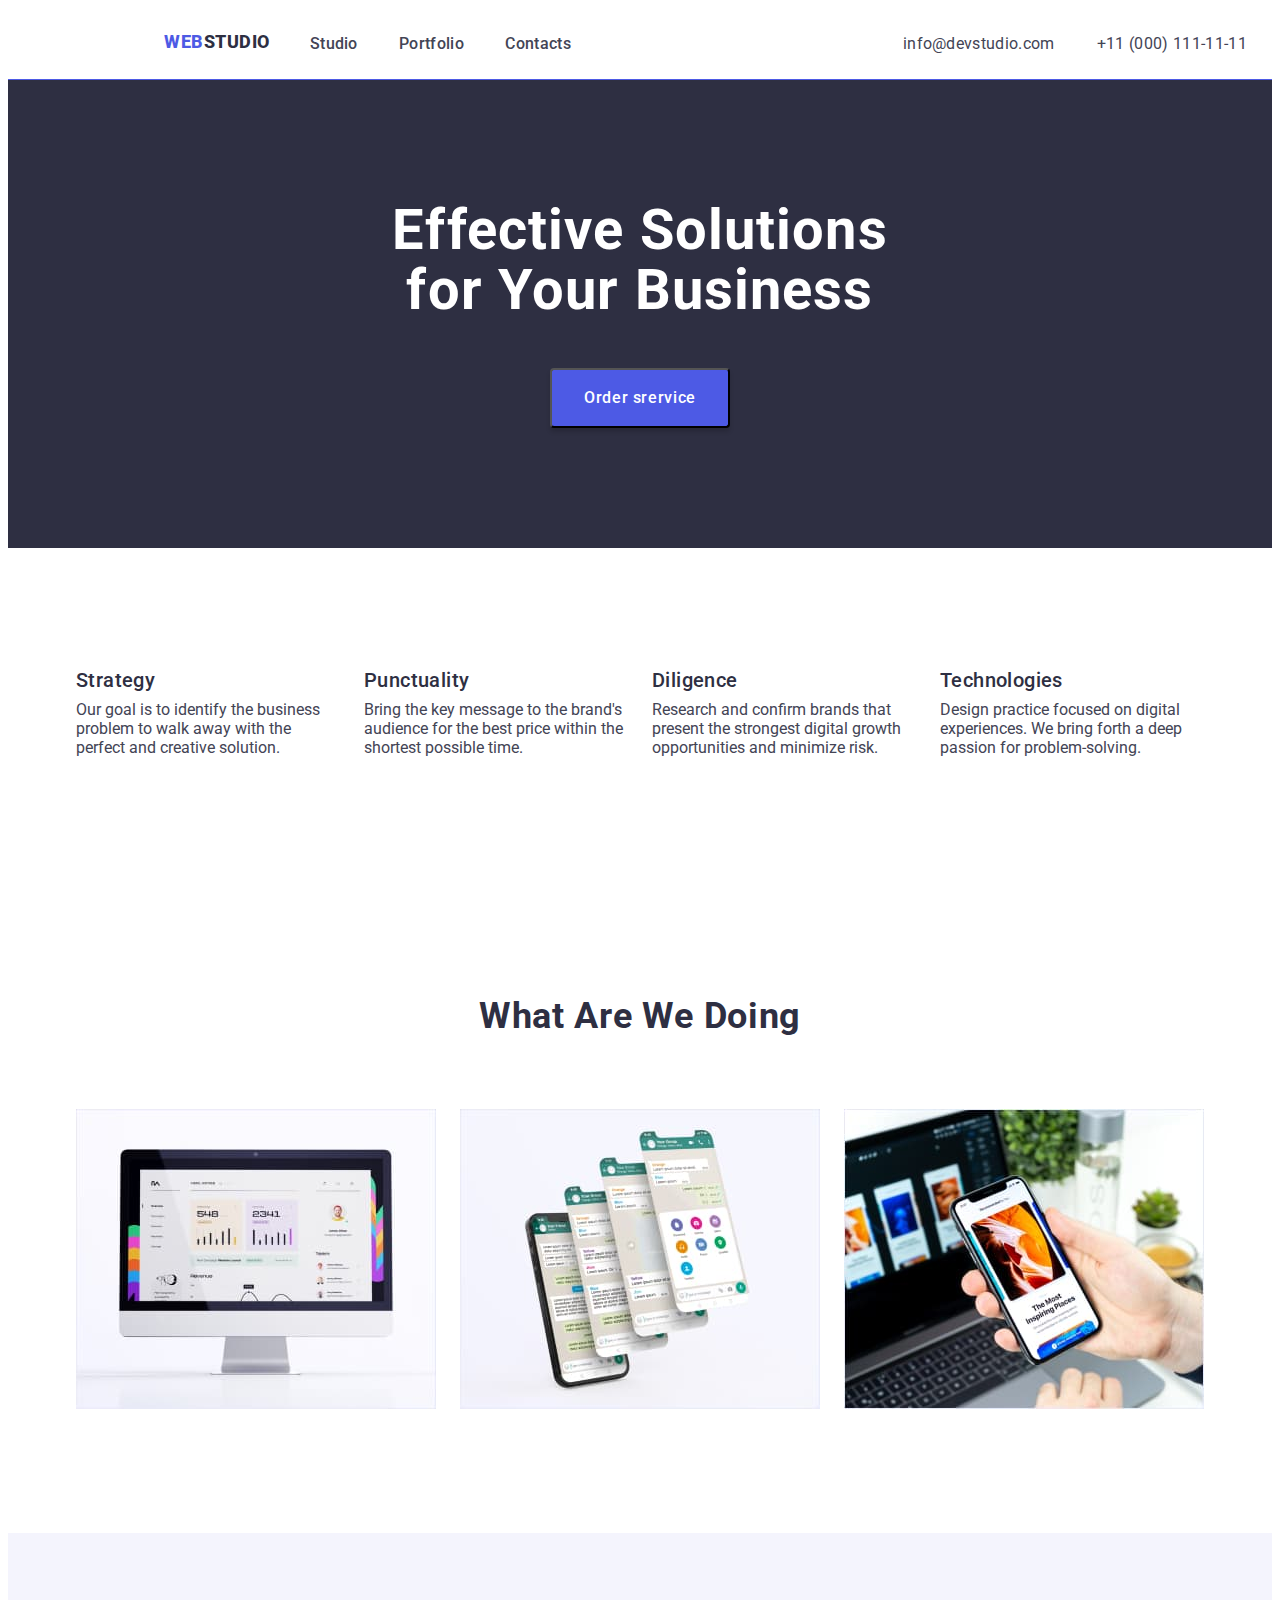
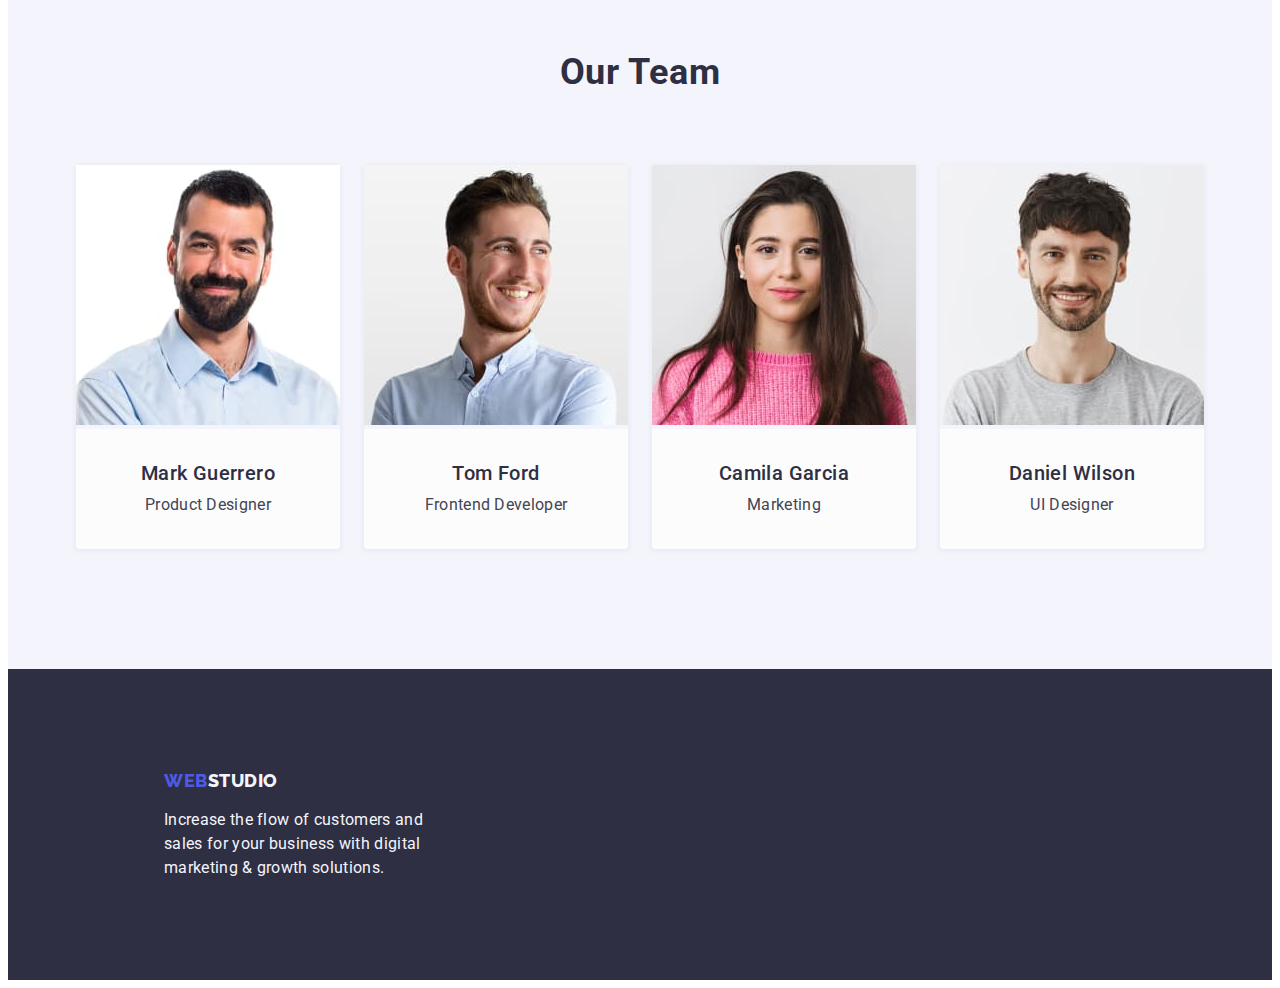
==== commit e09f9e60: "Update 8-8-23" ====
--- a/index.html
+++ b/index.html
@@ -149,7 +149,7 @@
               width="264"
               height="260"
             />
-            <div class="card-team">
+            <div class="container-card-team">
               <h3 class="subsection-title">Mark Guerrero</h3>
               <p class="text-team">Product Designer</p>
             </div>
@@ -161,18 +161,19 @@
               width="264"
               height="260"
             />
+            <div class="container-card-team">
             <h3 class="subsection-title">Tom Ford</h3>
-            <p class="text-team">Frontend Developer</p>
-          </li>
-          <li class="container-section3-child">
-            <img
+            <p class="text-team">Frontend Developer</p></div></li>
+          </li>
+          <li class="container-section3-child">
+            <img class="image-card"
               src="images/face3.jpg"
               alt="Marketing"
               width="264"
               height="260"
-            />
+            /><div class="container-card-team">
             <h3 class="subsection-title">Camila Garcia</h3>
-            <p class="text-team">Marketing</p>
+            <p class="text-team">Marketing</p></div>
           </li>
           <li class="container-section3-child">
             <img
@@ -180,17 +181,17 @@
               alt="UI Designer"
               width="264"
               height="260"
-            />
+            /><div class="container-card-team">
             <h3 class="subsection-title">Daniel Wilson</h3>
-            <p class="text-team">UI Designer</p>
+            <p class="text-team">UI Designer</p></div>
           </li>
         </ul>
       </section>
     </main>
     <footer class="footer">
-      <a href="/goit-markup-hw-02/index.html" class="web-logo-footer"
+      <div class="container-footer-weblogo"><a href="/goit-markup-hw-02/index.html" class="web-logo-footer"
         >Web<span class="studio-logo-footer">Studio</span></a
-      >
+      ></div>
       <p class="footer-text">
         Increase the flow of customers and sales for your business with digital
         marketing & growth solutions.
--- a/css/index.css
+++ b/css/index.css
@@ -81,6 +81,7 @@
 }
 .hero {
   /* Header 1 */
+  display: block;
   color: var(--white-background);
   text-align: center;
   font-family: var(--main-font);
@@ -89,8 +90,12 @@
   font-weight: 700;
   line-height: 60px; /* 107.143% */
   letter-spacing: 1.12px;
+  width: 496px;
+  margin-right: auto;
+  margin-left: auto;
 }
 .button-service {
+  display: block;
   padding: 16px 32px;
   align-items: flex-start;
   gap: 10px;
@@ -99,6 +104,9 @@
   border-radius: 4px;
   box-shadow: 0px 4px 4px 0px rgba(0, 0, 0, 0.15);
   cursor: pointer;
+  margin-right: auto;
+  margin-left: auto;
+  margin-top: 48px;
 
   /*button-text :Oder Serwice*/
   font-family: Roboto;
@@ -192,7 +200,6 @@
   line-height: 21px; /* 116.667% */
   letter-spacing: 0.54px;
   text-transform: uppercase;
-  justify-content: center;
 }
 .studio-logo-footer {
   color: var(--cloud);
@@ -208,6 +215,10 @@
   line-height: 1.5;
   letter-spacing: 0.02em;
   text-align: left;
+  display: block;
+  width: 264px;
+  margin-left: 156px;
+  padding-bottom: 100px;
 }
 /*container 1*/
 .container-top-line {
@@ -223,10 +234,6 @@
   max-width: 115px;
   margin-left: 156px;
   margin-top: 24px;
-
-  /*align-items: center;*/
-
-  border: 3px solid red;
 }
 /*container 3*/
 .container-links-top-line {
@@ -235,7 +242,6 @@
   margin-left: 40px;
   display: flex;
   justify-content: space-between;
-  border: 3px solid green;
 }
 /*container 4*/
 .container-address-top-line {
@@ -244,7 +250,6 @@
   margin-left: 332px;
   display: flex;
   justify-content: space-between;
-  border: 3px solid black;
 }
 .section-padding {
   padding-top: 120px;
@@ -284,15 +289,34 @@
 }
 .container-section3-child {
   margin-right: 24px;
+  border-radius: 0px 0px 4px 4px;
+  box-shadow: 0px 2px 1px 0px rgba(46, 47, 66, 0.08);
+
+  box-shadow: 0px 1px 1px 0px rgba(46, 47, 66, 0.16);
+
+  box-shadow: 0px 1px 6px 0px rgba(46, 47, 66, 0.08);
+  gap: 0;
 }
 .container-section3-child:last-child {
   margin-right: 0;
 }
-.card-team {
+.container-card-team {
   display: flex;
   flex-direction: column;
   padding-top: 32px;
   padding-bottom: 32px;
-  border-bottom: 5px, solid red;
+  text-align: center;
   gap: 8px;
-}
+  background-color: var(--modal-background);
+  border-radius: 0px 0px 4px 4px;
+}
+.image-card {
+  margin: 0;
+  padding: 0;
+}
+.container-footer-weblogo {
+  display: block;
+  margin-left: 156px;
+  padding-top: 101px;
+  padding-bottom: 17px;
+}
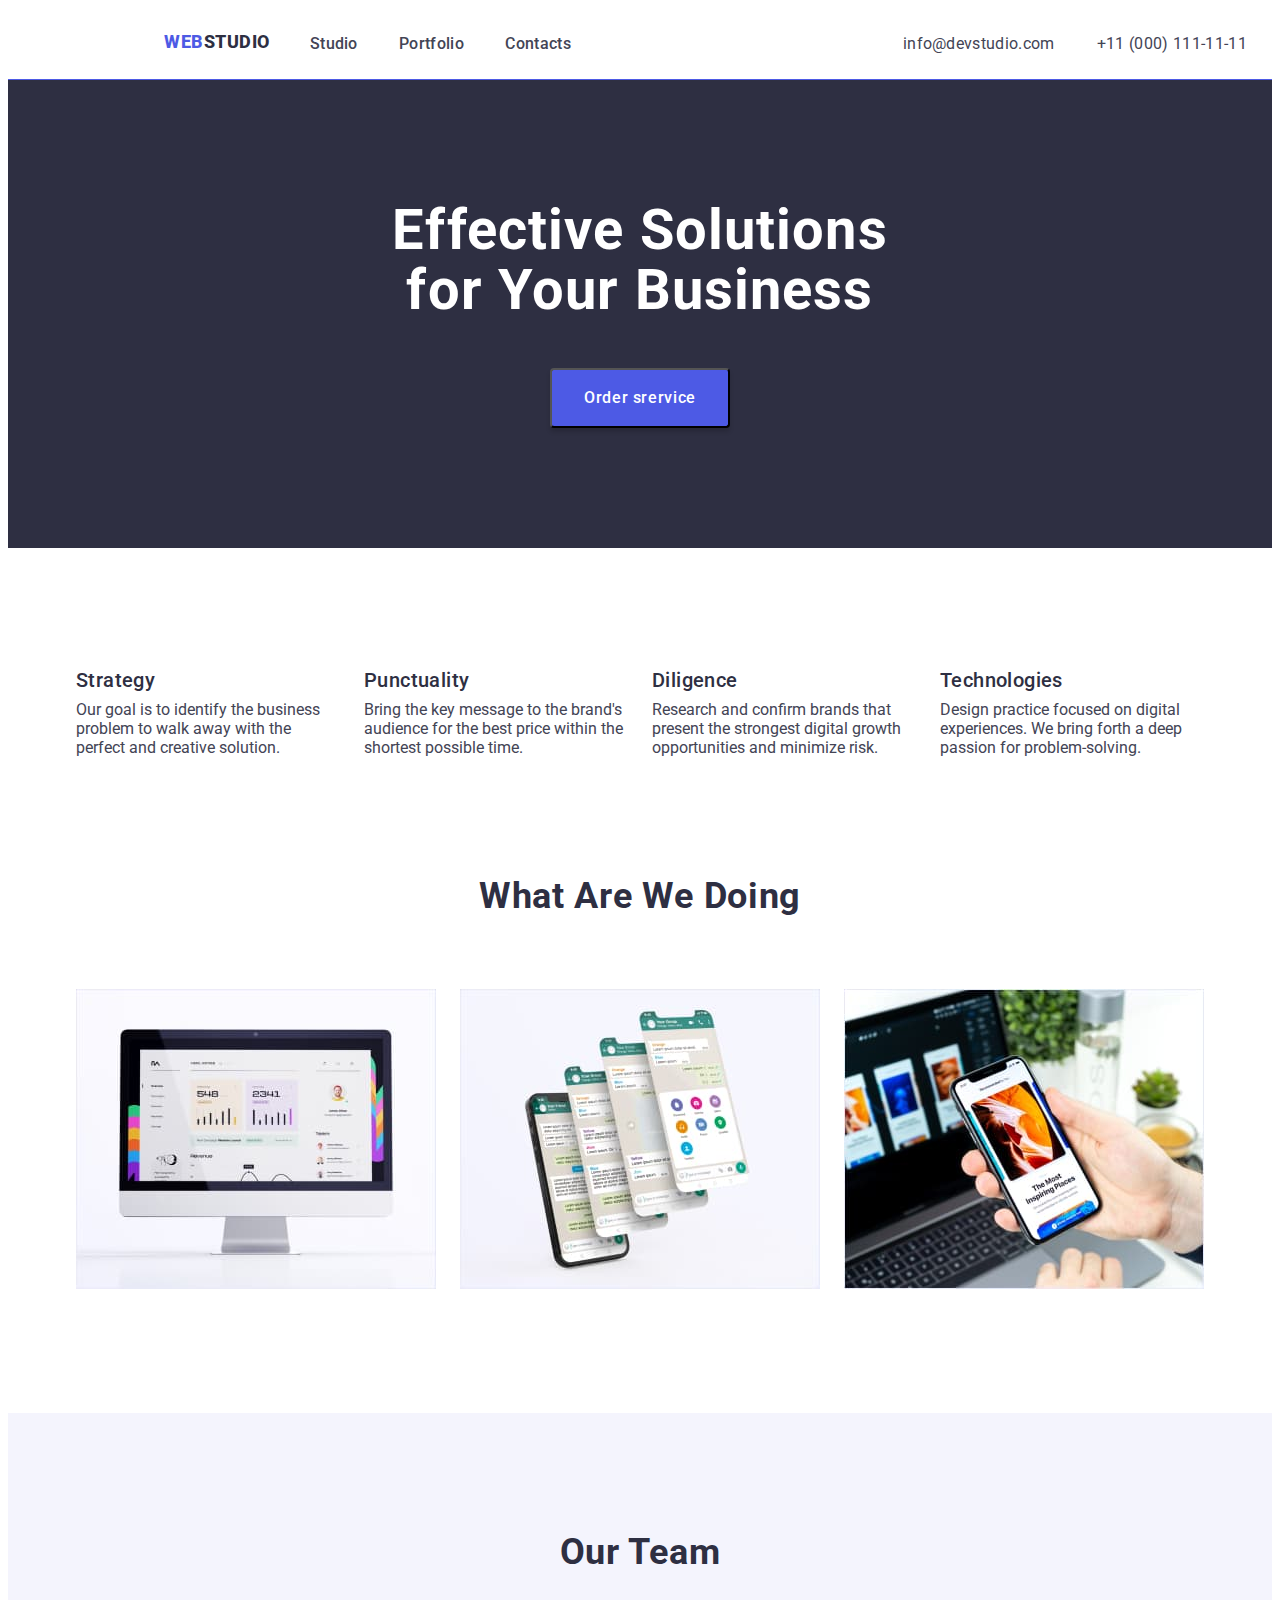
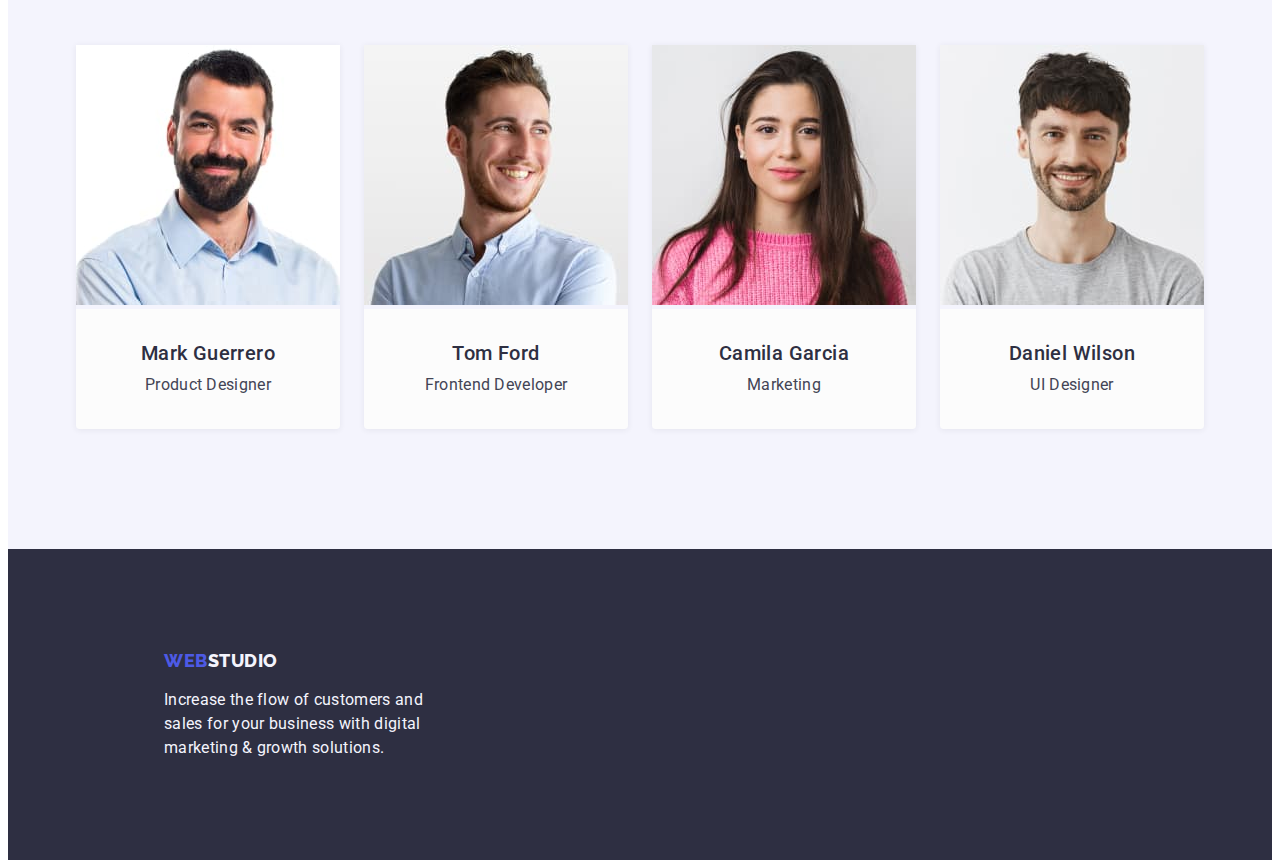
==== commit 517a16ab: "Update 9-8-23v3" ====
--- a/index.html
+++ b/index.html
@@ -107,10 +107,10 @@
             </p>
           </li>
         </ul>
-      </section>
+      <!--</section>-->
       <!-- Section 2 - What Are We Doing-->
-      <section class="section-padding">
-        <h2 class="section-title">What are we doing</h2>
+      <!--<section class="section-padding">-->
+       <div class="container-wawd"> <h2 class="section-title">What are we doing</h2>
         <ul class="container-section2">
           <li class="container-section2-child">
             <img
@@ -136,7 +136,7 @@
               src="images/image3.jpg"
             />
           </li>
-        </ul>
+        </ul></div>
       </section>
       <!-- Section 3 - Our Team -->
       <section class="our-team section-padding">
@@ -189,7 +189,7 @@
       </section>
     </main>
     <footer class="footer">
-      <div class="container-footer-weblogo"><a href="/goit-markup-hw-02/index.html" class="web-logo-footer"
+      <div class="container-footer-weblogo"><a href="/goit-markup-hw-03/index.html" class="web-logo-footer"
         >Web<span class="studio-logo-footer">Studio</span></a
       ></div>
       <p class="footer-text">
--- a/css/index.css
+++ b/css/index.css
@@ -159,6 +159,13 @@
   line-height: 1.5;
   letter-spacing: 0.02em;
   cursor: pointer;
+  display: flex;
+  padding: 12px 24px;
+  justify-content: center;
+  align-items: center;
+  border-radius: 4px;
+  border: 1px solid var(--cornflower, #e7e9fc);
+  background: var(--cloud, #f4f4fd);
 }
 .button-item:hover,
 .button-item:focus {
@@ -320,3 +327,48 @@
   padding-top: 101px;
   padding-bottom: 17px;
 }
+.container-buttons {
+  display: flex;
+  width: 586px;
+  margin-top: 96px;
+  margin-left: auto;
+  margin-right: auto;
+  justify-content: space-between;
+}
+.container-portfolio-card {
+  display: flex;
+  width: 360px;
+  height: 420px;
+  padding-bottom: 0px;
+  flex-direction: column;
+  align-items: flex-start;
+  gap: 32px;
+  flex-shrink: 0;
+  border: 1px solid var(--cornflower, #e7e9fc);
+  background: var(--white, #fff);
+}
+.container-portfolio {
+  max-width: 1128px;
+  display: flex;
+  flex-wrap: wrap;
+  justify-content: space-between;
+  row-gap: 48px;
+  margin-left: auto;
+  margin-right: auto;
+  margin-top: 72px;
+}
+.container-portfolio-text {
+  display: flex;
+  padding: 0px 16px;
+  flex-direction: column;
+  justify-content: center;
+  align-items: flex-start;
+  gap: 8px;
+  align-self: stretch;
+}
+.section-portfolio {
+  padding-bottom: 120px;
+}
+.container-wawd {
+  padding-top: 120px;
+}
